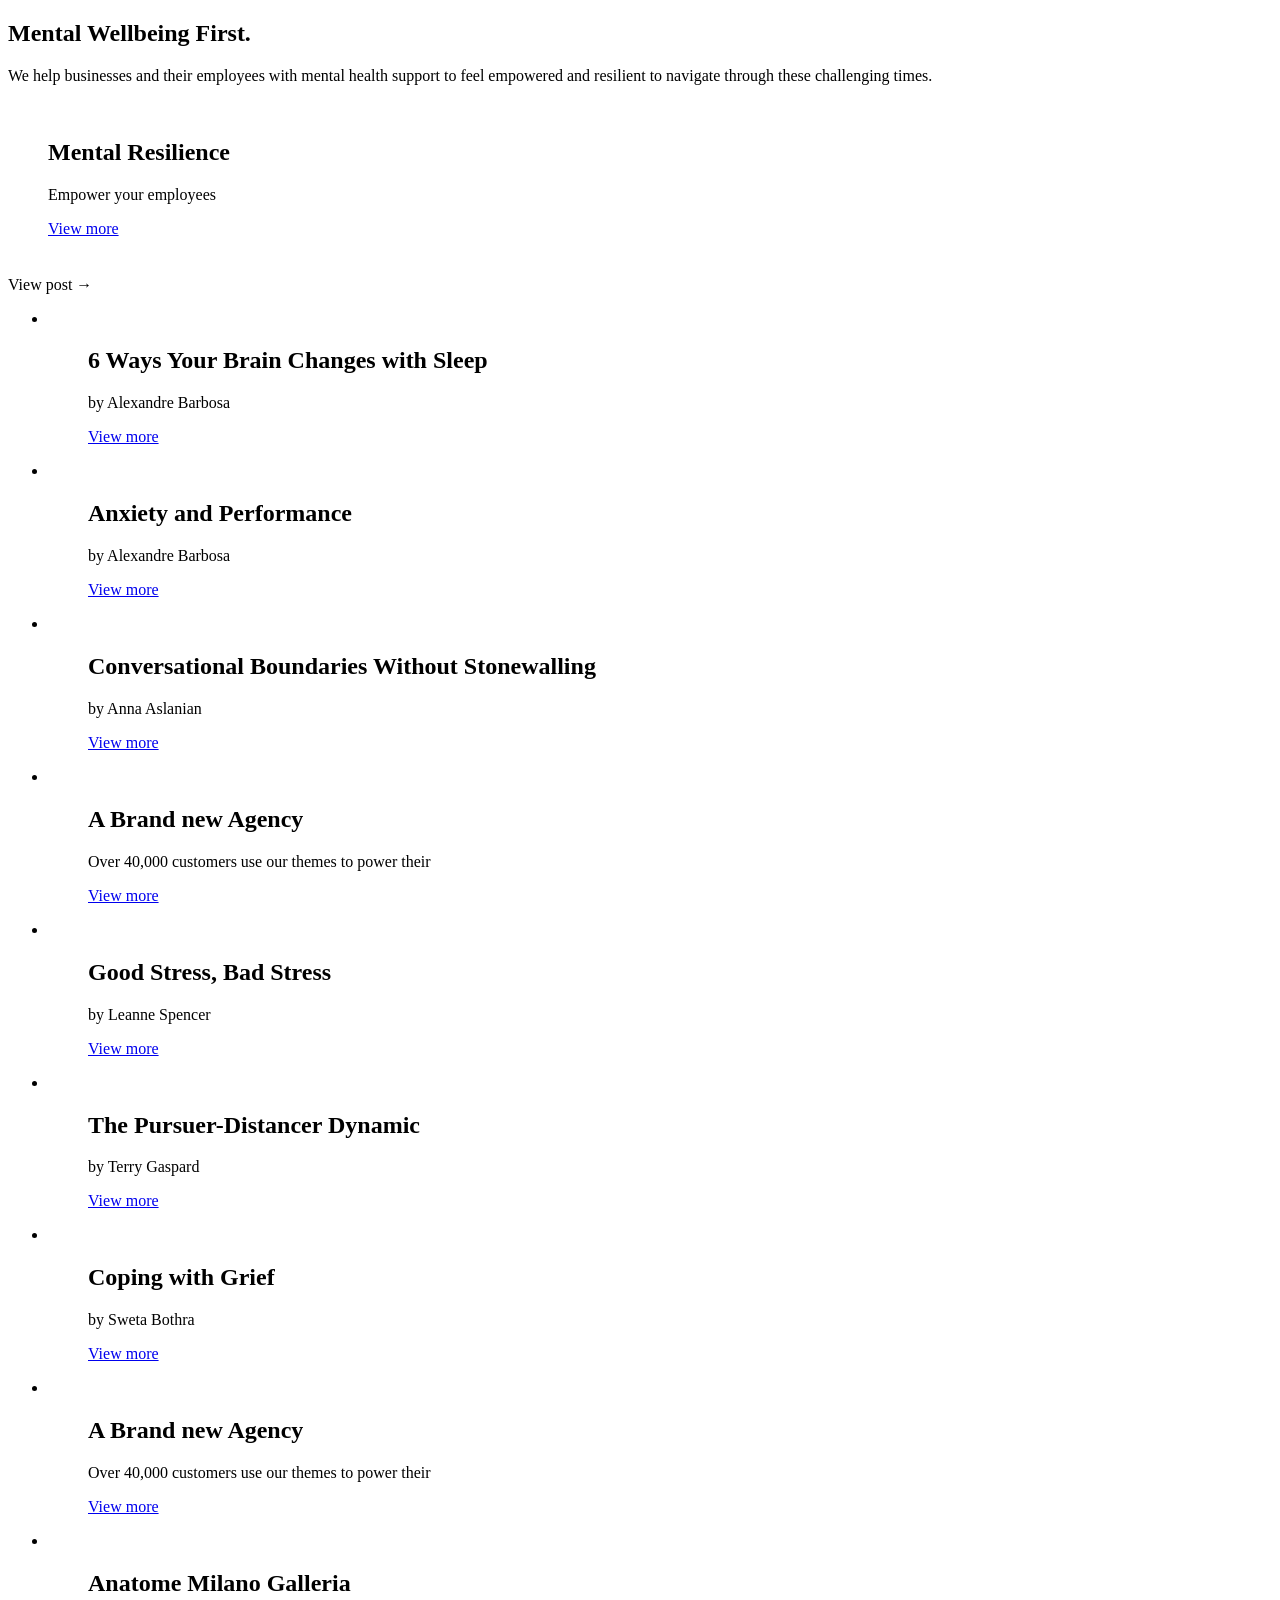
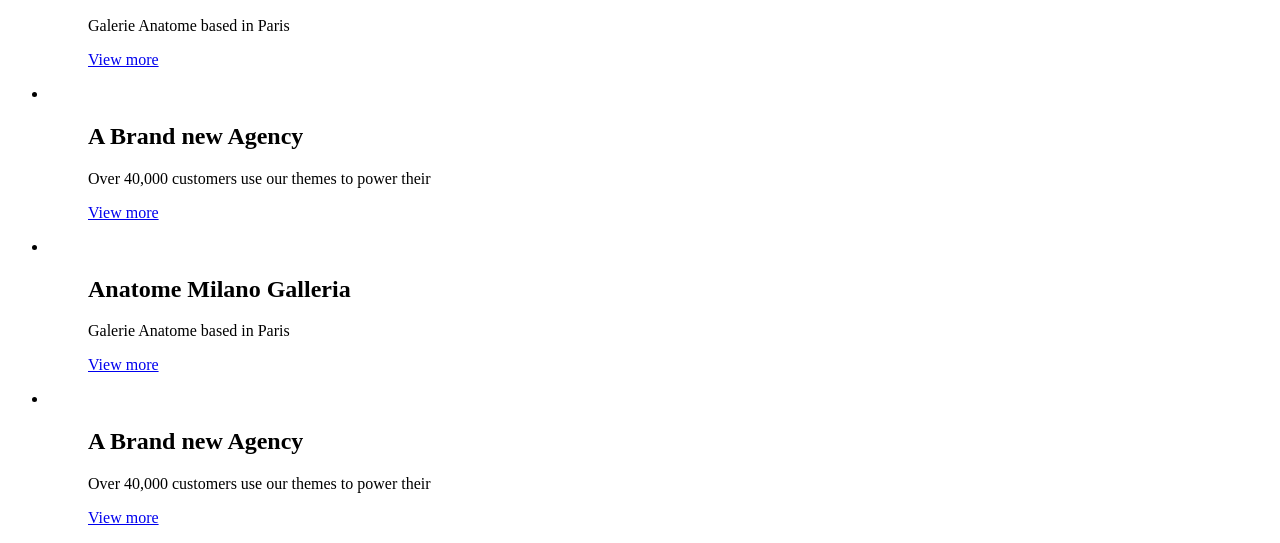
==== src/main/resources/templates/index.html @ 77d9ba24 "Merge https://github.com/kimberlywanst/final-project-v2 into main" ====
<!DOCTYPE html>
<html xmlns="http://www.w3.org/1999/xhtml" xmlns:th="https://www.thymeleaf.org">
  <head>
    <meta
      name="viewport"
      content="width=device-width, initial-scale=1, maximum-scale=1"
    />
    <meta charset="utf-8" />
    <meta name="description" content="" />
    <title>KAI</title>
    <link
      rel="shortcut icon"
      href="/assets/images/kai-favicon.ico"
      type="image/icon type"
    />
    <link href="/assets/css/style.css" rel="stylesheet" />
    <link href="/assets/css/bootstrap.min.css" rel="stylesheet" />
    <link href="/assets/css/responsive.css" rel="stylesheet" />
    <link href="/assets/css/font-awesome.min.css" rel="stylesheet" />
    <link href="/assets/css/effects/grid.css" rel="stylesheet" />
    <link href="/assets/css/effects/normalize.css" rel="stylesheet" />
    <link href="/assets/css/effects/component.css" rel="stylesheet" />
  </head>

  <body>
    <header th:insert="/fragments/navHeader.html :: navHeader">     </header>

    <main role="main-home-wrapper" class="container">
      <div class="row">
        <section class="col-xs-12 col-sm-6 col-md-6 col-lg-6">
          <article role="pge-title-content">
            <header>
              <h2>Mental Wellbeing First.</h2>
            </header>

            <p>
              We help businesses and their employees with mental health support
              to feel empowered and resilient to navigate through these
              challenging times.
            </p>
          </article>
        </section>

        <section class="col-xs-12 col-sm-6 col-md-6 col-lg-6 grid">
          <figure class="effect-oscar">
            <img
              src="/assets/images/index-images/image-1.jpg"
              alt=""
              class="img-responsive"
            />

            <figcaption>
              <h2>Mental<span> Resilience</span></h2>
              <p>Empower your employees</p>
              <a href="/about">View more</a>
            </figcaption>
          </figure>
        </section>

        <div class="clearfix"></div>

        <!-- First column -->
        <section class="col-xs-12 col-sm-6 col-md-6 col-lg-6 grid">

          <div th:each="post, stats : ${posts}">
            <article>
              <div class="post-details">
                <h2 th:text="${post.title}" class="post-title"></h2>
                <p th:text="*{users[stats.index].username}"></p>
                <p class="post-date">
                  <i class="fa fa-calendar-o"></i>
                  <span
                          th:text="${#dates.format(post.timestamp, 'dd-MMM-yyyy')}"
                  ></span>
                </p>
              </div>
              <a th:href="@{post/show-username/{id}(id=${post.id})}">
                <img
                        th:src="'/post/images/' + ${post.id}"
                        class="img-responsive"
                        alt=""
                />
              </a>

              <div class="post-options">
                <a th:href="@{post/show-username/{id}(id=${post.id})}">
                  View post &rarr;
                </a>

                <div class="post-edits">
                  <a th:href="@{post/edit/{id}(id=${post.id})}">
                    <i class="fa fa-pencil"></i>
                  </a>
                  <a
                          th:href="@{post/delete/{id}(id=${post.id})}"
                          onclick="return confirm('Are you sure you want to delete this item')"
                  >
                    <i class="fa fa-trash"></i>
                  </a>
                </div>
              </div>
            </article>
          </div>

          <!--          <ul class="grid-lod effect-2" id="grid">-->
<!--            <li th:each="post : ${posts}">-->
<!--              <figure class="effect-oscar">-->
<!--&lt;!&ndash;                <img th:src="${post.imageURL}" class="img-responsive" />&ndash;&gt;-->

<!--                <figcaption>-->
<!--                  <h2>Hello</h2>-->
<!--&lt;!&ndash;                  <p th:text="*{users[stats.index].username}">User</p>&ndash;&gt;-->
<!--                  <p th:text="${post.id}"></p>-->
<!--                  <a th:href="@{/posts/show-username/{id}(id=${post.id})}">View more</a>-->
<!--                </figcaption>-->
<!--              </figure>-->
<!--            </li>-->
<!--          </ul>-->
        </section>

        <!-- Second column -->
        <section class="col-xs-12 col-sm-6 col-md-6 col-lg-6 grid">
          <ul class="grid-lod effect-2" id="gridX">
            <li>
              <figure class="effect-oscar">
                <img
                  src="/assets/images/index-images/sleep.jpg"
                  alt=""
                  class="img-responsive"
                />

                <figcaption>
                  <h2>6 Ways Your Brain <span>Changes with Sleep</span></h2>
                  <p>by Alexandre Barbosa</p>
                  <a
                    href="pages/stories/6-ways-your-brain-changes-with-sleep.html"
                    >View more</a
                  >
                </figcaption>
              </figure>
            </li>

            <li>
              <figure class="effect-oscar">
                <img
                  src="/assets/images/index-images/anxiety.jpg"
                  alt=""
                  class="img-responsive"
                />

                <figcaption>
                  <h2>Anxiety and <span>Performance</span></h2>
                  <p>by Alexandre Barbosa</p>
                  <a href="/pages/stories/anxiety-and-performance.html"
                    >View more</a
                  >
                </figcaption>
              </figure>
            </li>

            <li>
              <figure class="effect-oscar">
                <img
                  src="/assets/images/index-images/relationship-1.jpg"
                  alt=""
                  class="img-responsive"
                />

                <figcaption>
                  <h2>
                    Conversational Boundaries <span>Without Stonewalling</span>
                  </h2>
                  <p>by Anna Aslanian</p>
                  <a
                    href="pages/stories/conversational-boundaries-without-stonewalling.html"
                    >View more</a
                  >
                </figcaption>
              </figure>
            </li>

            <li>
              <figure class="effect-oscar">
                <img
                  src="/assets/images/home-images/image-4.jpg"
                  alt=""
                  class="img-responsive"
                />

                <figcaption>
                  <h2>A Brand <span>new Agency</span></h2>
                  <p>Over 40,000 customers use our themes to power their</p>
                  <a href="pages/works-details.html">View more</a>
                </figcaption>
              </figure>
            </li>

            <li>
              <figure class="effect-oscar">
                <img
                  src="/assets/images/index-images/stress.jpg"
                  alt=""
                  class="img-responsive"
                />

                <figcaption>
                  <h2>Good Stress, <span>Bad Stress</span></h2>
                  <p>by Leanne Spencer</p>
                  <a href="pages/stories/good-stress-bad-stress.html"
                    >View more</a
                  >
                </figcaption>
              </figure>
            </li>

            <li>
              <figure class="effect-oscar">
                <img
                  src="/assets/images/index-images/relationship-2.jpg"
                  alt=""
                  class="img-responsive"
                />

                <figcaption>
                  <h2>The Pursuer-<span>Distancer Dynamic</span></h2>
                  <p>by Terry Gaspard</p>
                  <a href="pages/stories/the-pursuer-distancer-dynamic.html"
                    >View more</a
                  >
                </figcaption>
              </figure>
            </li>

            <li>
              <figure class="effect-oscar">
                <img
                  src="/assets/images/index-images/grief.jpg"
                  alt=""
                  class="img-responsive"
                />

                <figcaption>
                  <h2>Coping with <span>Grief</span></h2>
                  <p>by Sweta Bothra</p>
                  <a href="pages/stories/coping-with-grief.html">View more</a>
                </figcaption>
              </figure>
            </li>

            <li>
              <figure class="effect-oscar">
                <img src="/assets/images/home-images/image-5.jpg" alt="" class="img-responsive"/>

                <figcaption>
                  <h2>A Brand <span>new Agency</span></h2>
                  <p>Over 40,000 customers use our themes to power their</p>
                  <a href="pages/works-details.html">View more</a>
                </figcaption>
              </figure>
            </li>

            <li>
              <figure class="effect-oscar">
                <img
                  src="/assets/images/home-images/image-3.jpg"
                  alt=""
                  class="img-responsive"
                />

                <figcaption>
                  <h2>Anatome Milano <span>Galleria</span></h2>
                  <p>Galerie Anatome based in Paris</p>
                  <a href="pages/works-details.html">View more</a>
                </figcaption>
              </figure>
            </li>

            <li>
              <figure class="effect-oscar">
                <img
                  src="/assets/images/home-images/image-5.jpg"
                  alt=""
                  class="img-responsive"
                />

                <figcaption>
                  <h2>A Brand <span>new Agency</span></h2>
                  <p>Over 40,000 customers use our themes to power their</p>
                  <a href="pages/works-details.html">View more</a>
                </figcaption>
              </figure>
            </li>

            <li>
              <figure class="effect-oscar">
                <img
                  src="/assets/images/home-images/image-3.jpg"
                  alt=""
                  class="img-responsive"
                />

                <figcaption>
                  <h2>Anatome Milano <span>Galleria</span></h2>
                  <p>Galerie Anatome based in Paris</p>
                  <a href="pages/works-details.html">View more</a>
                </figcaption>
              </figure>
            </li>

            <li>
              <figure class="effect-oscar">
                <img
                  src="/assets/images/home-images/image-5.jpg"
                  alt=""
                  class="img-responsive"
                />

                <figcaption>
                  <h2>A Brand <span>new Agency</span></h2>
                  <p>Over 40,000 customers use our themes to power their</p>
                  <a href="pages/works-details.html">View more</a>
                </figcaption>
              </figure>
            </li>
          </ul>
        </section>

        <div class="clearfix"></div>
      </div>
    </main>

    <!-- <div th:switch="${posts}">
      <p>
        <a href="/post"> <i> Add post </i></a>
      </p>
      <div>
        <h2 th:case="null">No record found !!</h2>

        <div th:case="*">
          <table>
            <thead>
              <tr>
                <th>Title</th>
                <th>Content</th>
                <th>ImageURL</th>
                <th>User_id</th>

                <th>Show</th>
                <th>Edit</th>
                <th>Delete</th>
              </tr>
            </thead>
            <tbody>
              <tr th:each="post : ${posts}">
                <td th:text="${post.title}"></td>
                <td th:text="${post.content}"></td>
                <td th:text="${post.imageURL}"></td>
                <td th:text="${post.user_id}"></td>

                <td>
                  <a th:href="@{post/show/{id}(id=${post.id})}"> Show </a>
                </td>

                <td>
                  <a th:href="@{post/edit/{id}(id=${post.id})}"> Edit </a>
                </td>
                <td>
                  <a th:href="@{post/delete/{id}(id=${post.id})}"> Delete </a>
                </td>
              </tr>
            </tbody>
          </table>
        </div>
      </div>
    </div> -->

    <footer th:insert="/fragments/footer.html :: footer">     </footer>

    <script src="/assets/js/jquery.min.js"></script>
    <script src="/assets/js/nav.js"></script>
    <script src="/assets/js/custom.js"></script>
    <script src="/assets/js/bootstrap.min.js"></script>
    <script src="/assets/js/effects/masonry.pkgd.min.js"></script>
    <script src="/assets/js/effects/imagesloaded.js"></script>
    <script src="/assets/js/effects/classie.js"></script>
    <script src="/assets/js/effects/AnimOnScroll.js"></script>
    <script src="/assets/js/effects/modernizr.custom.js"></script>
    <script src="/assets/js/html5shiv.js"></script>

    <!-- Start of ChatBot (www.chatbot.com) code -->
    <script type="text/javascript">
      window.__be = window.__be || {};
      window.__be.id = "6035e33be778240007a0a640";
      (function() {
        var be = document.createElement('script'); be.type = 'text/javascript'; be.async = true;
        be.src = ('https:' == document.location.protocol ? 'https://' : 'http://') + 'cdn.chatbot.com/widget/plugin.js';
        var s = document.getElementsByTagName('script')[0]; s.parentNode.insertBefore(be, s);
      })();
    </script>

  </body>
</html>
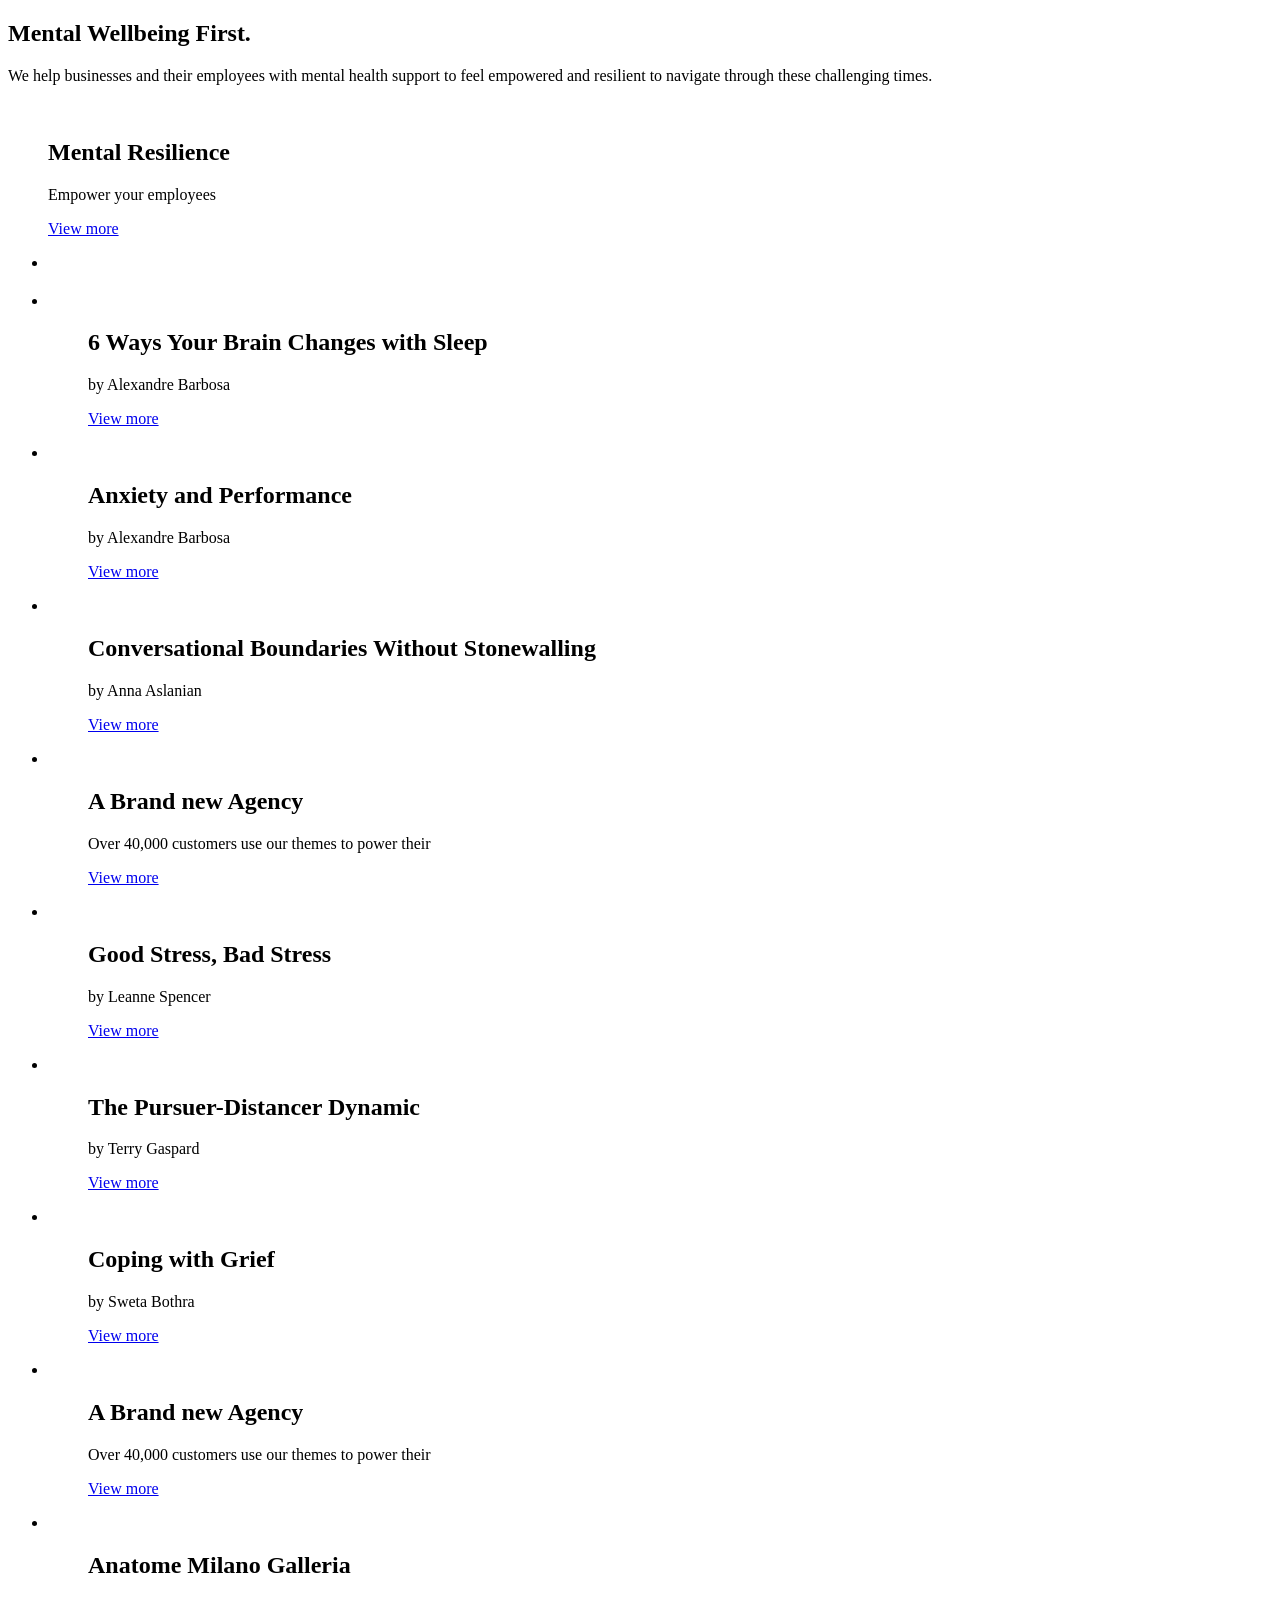
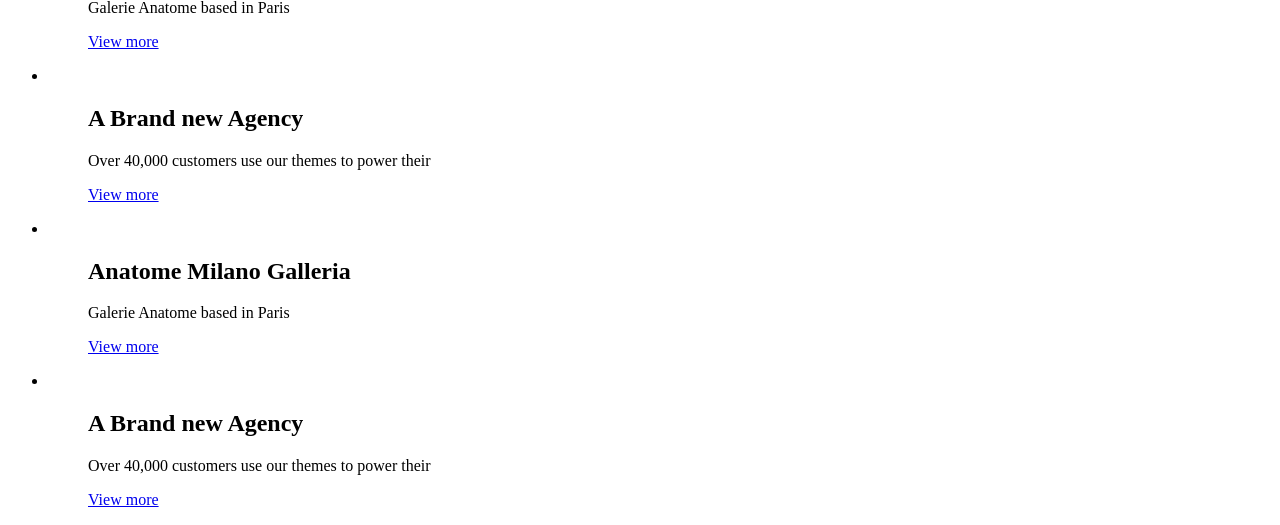
==== commit b7ed65ef: "Merge https://github.com/kimberlywanst/final-project-v2 into main" ====
--- a/src/main/resources/templates/index.html
+++ b/src/main/resources/templates/index.html
@@ -23,7 +23,7 @@
   </head>
 
   <body>
-    <header th:insert="/fragments/navHeader.html :: navHeader">     </header>
+    <header th:insert="/fragments/navHeader.html :: navHeader"></header>
 
     <main role="main-home-wrapper" class="container">
       <div class="row">
@@ -61,8 +61,29 @@
 
         <!-- First column -->
         <section class="col-xs-12 col-sm-6 col-md-6 col-lg-6 grid">
-
-          <div th:each="post, stats : ${posts}">
+          <ul
+            th:each="post, stats : ${posts}"
+            class="grid-lod effect-2"
+            id="grid"
+          >
+            <li>
+              <figure class="effect-oscar">
+                <img
+                  th:src="'/post/images/' + ${post.id}"
+                  class="img-responsive"
+                  alt=""
+                />
+
+                <figcaption>
+                  <h2 th:text="${post.title}" class="post-title"></h2>
+                  <p th:text="*{users[stats.index].username}"></p>
+                  <a th:href="@{post/show-username/{id}(id=${post.id})}"></a>
+                </figcaption>
+              </figure>
+            </li>
+          </ul>
+
+          <!-- <div th:each="post, stats : ${posts}">
             <article>
               <div class="post-details">
                 <h2 th:text="${post.title}" class="post-title"></h2>
@@ -70,57 +91,26 @@
                 <p class="post-date">
                   <i class="fa fa-calendar-o"></i>
                   <span
-                          th:text="${#dates.format(post.timestamp, 'dd-MMM-yyyy')}"
+                    th:text="${#dates.format(post.timestamp, 'dd-MMM-yyyy')}"
                   ></span>
                 </p>
               </div>
               <a th:href="@{post/show-username/{id}(id=${post.id})}">
                 <img
-                        th:src="'/post/images/' + ${post.id}"
-                        class="img-responsive"
-                        alt=""
+                  th:src="'/post/images/' + ${post.id}"
+                  class="img-responsive"
+                  alt=""
                 />
               </a>
 
-              <div class="post-options">
-                <a th:href="@{post/show-username/{id}(id=${post.id})}">
-                  View post &rarr;
-                </a>
-
-                <div class="post-edits">
-                  <a th:href="@{post/edit/{id}(id=${post.id})}">
-                    <i class="fa fa-pencil"></i>
-                  </a>
-                  <a
-                          th:href="@{post/delete/{id}(id=${post.id})}"
-                          onclick="return confirm('Are you sure you want to delete this item')"
-                  >
-                    <i class="fa fa-trash"></i>
-                  </a>
-                </div>
-              </div>
+
             </article>
-          </div>
-
-          <!--          <ul class="grid-lod effect-2" id="grid">-->
-<!--            <li th:each="post : ${posts}">-->
-<!--              <figure class="effect-oscar">-->
-<!--&lt;!&ndash;                <img th:src="${post.imageURL}" class="img-responsive" />&ndash;&gt;-->
-
-<!--                <figcaption>-->
-<!--                  <h2>Hello</h2>-->
-<!--&lt;!&ndash;                  <p th:text="*{users[stats.index].username}">User</p>&ndash;&gt;-->
-<!--                  <p th:text="${post.id}"></p>-->
-<!--                  <a th:href="@{/posts/show-username/{id}(id=${post.id})}">View more</a>-->
-<!--                </figcaption>-->
-<!--              </figure>-->
-<!--            </li>-->
-<!--          </ul>-->
+          </div> -->
         </section>
 
         <!-- Second column -->
         <section class="col-xs-12 col-sm-6 col-md-6 col-lg-6 grid">
-          <ul class="grid-lod effect-2" id="gridX">
+          <ul class="grid-lod effect-2" id="grid">
             <li>
               <figure class="effect-oscar">
                 <img
@@ -249,7 +239,11 @@
 
             <li>
               <figure class="effect-oscar">
-                <img src="/assets/images/home-images/image-5.jpg" alt="" class="img-responsive"/>
+                <img
+                  src="/assets/images/home-images/image-5.jpg"
+                  alt=""
+                  class="img-responsive"
+                />
 
                 <figcaption>
                   <h2>A Brand <span>new Agency</span></h2>
@@ -329,52 +323,7 @@
       </div>
     </main>
 
-    <!-- <div th:switch="${posts}">
-      <p>
-        <a href="/post"> <i> Add post </i></a>
-      </p>
-      <div>
-        <h2 th:case="null">No record found !!</h2>
-
-        <div th:case="*">
-          <table>
-            <thead>
-              <tr>
-                <th>Title</th>
-                <th>Content</th>
-                <th>ImageURL</th>
-                <th>User_id</th>
-
-                <th>Show</th>
-                <th>Edit</th>
-                <th>Delete</th>
-              </tr>
-            </thead>
-            <tbody>
-              <tr th:each="post : ${posts}">
-                <td th:text="${post.title}"></td>
-                <td th:text="${post.content}"></td>
-                <td th:text="${post.imageURL}"></td>
-                <td th:text="${post.user_id}"></td>
-
-                <td>
-                  <a th:href="@{post/show/{id}(id=${post.id})}"> Show </a>
-                </td>
-
-                <td>
-                  <a th:href="@{post/edit/{id}(id=${post.id})}"> Edit </a>
-                </td>
-                <td>
-                  <a th:href="@{post/delete/{id}(id=${post.id})}"> Delete </a>
-                </td>
-              </tr>
-            </tbody>
-          </table>
-        </div>
-      </div>
-    </div> -->
-
-    <footer th:insert="/fragments/footer.html :: footer">     </footer>
+    <footer th:insert="/fragments/footer.html :: footer"></footer>
 
     <script src="/assets/js/jquery.min.js"></script>
     <script src="/assets/js/nav.js"></script>
@@ -391,12 +340,16 @@
     <script type="text/javascript">
       window.__be = window.__be || {};
       window.__be.id = "6035e33be778240007a0a640";
-      (function() {
-        var be = document.createElement('script'); be.type = 'text/javascript'; be.async = true;
-        be.src = ('https:' == document.location.protocol ? 'https://' : 'http://') + 'cdn.chatbot.com/widget/plugin.js';
-        var s = document.getElementsByTagName('script')[0]; s.parentNode.insertBefore(be, s);
+      (function () {
+        var be = document.createElement("script");
+        be.type = "text/javascript";
+        be.async = true;
+        be.src =
+          ("https:" == document.location.protocol ? "https://" : "http://") +
+          "cdn.chatbot.com/widget/plugin.js";
+        var s = document.getElementsByTagName("script")[0];
+        s.parentNode.insertBefore(be, s);
       })();
     </script>
-
   </body>
 </html>
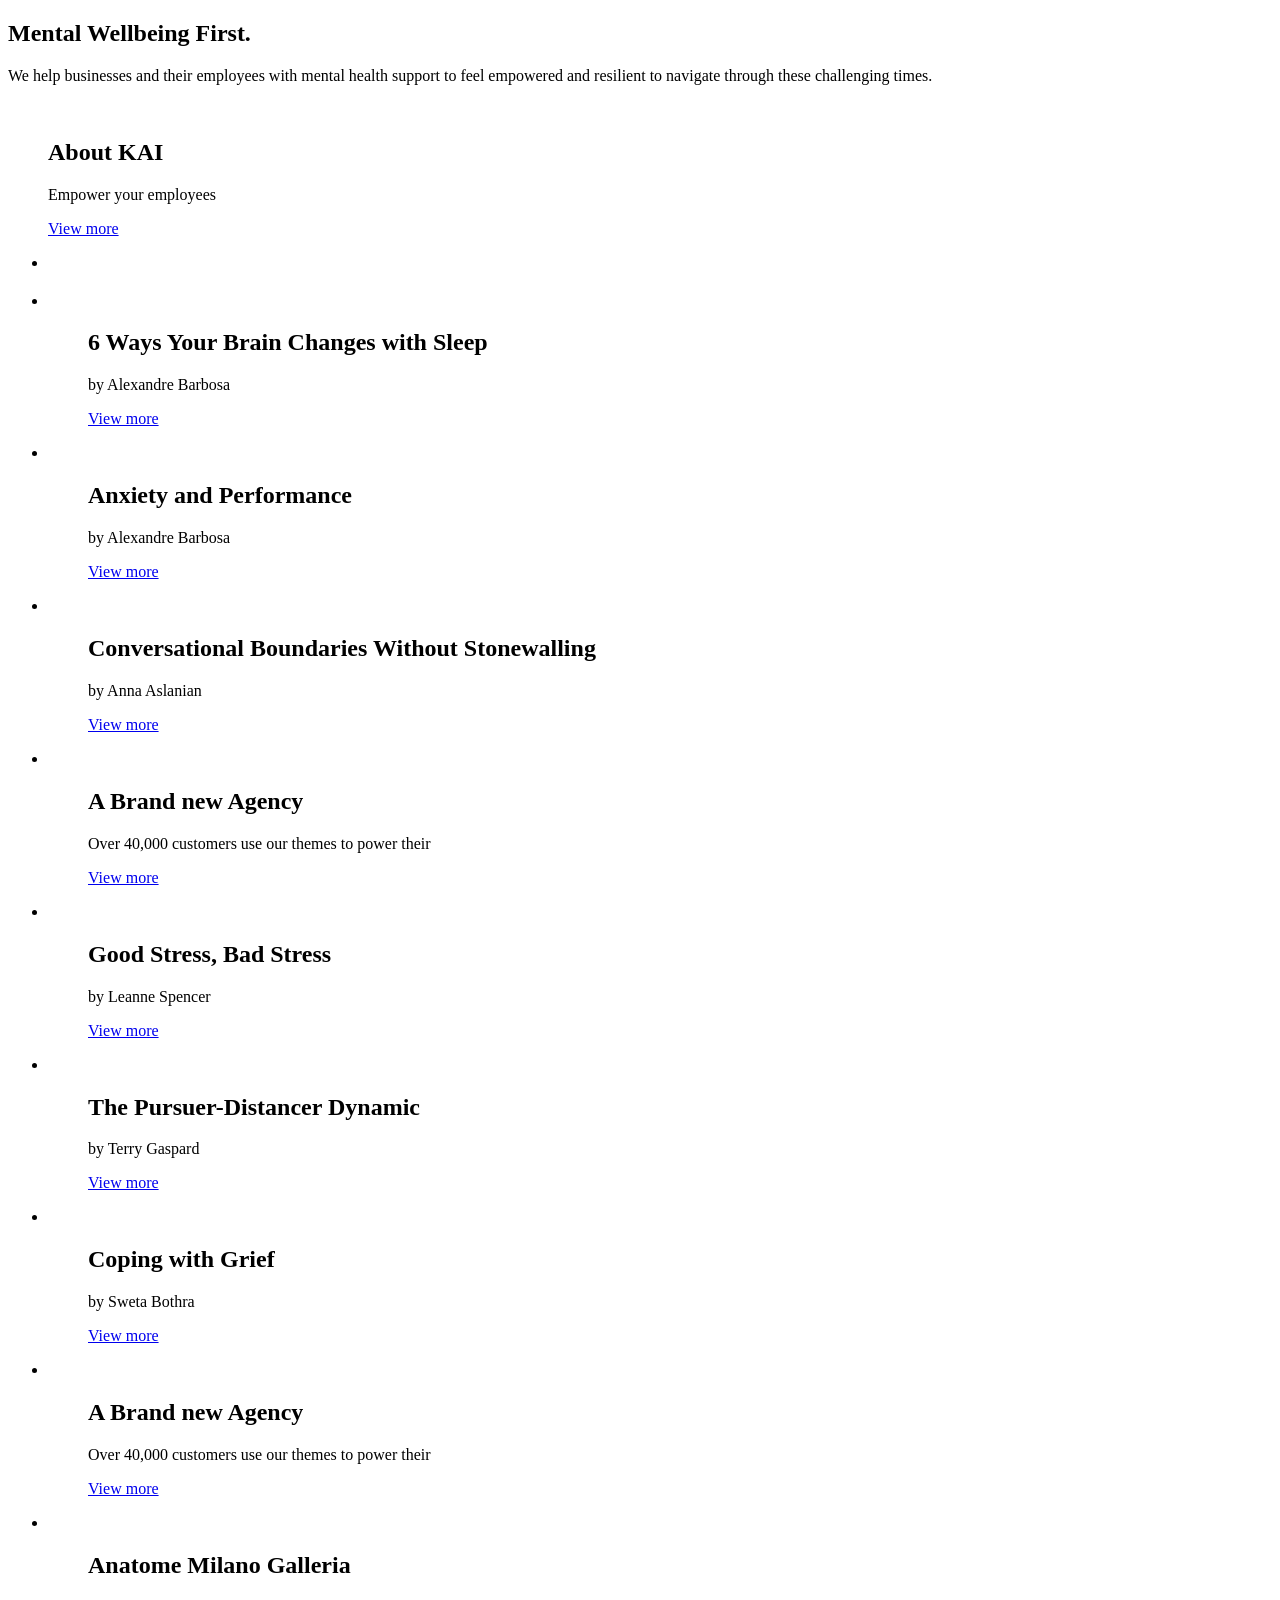
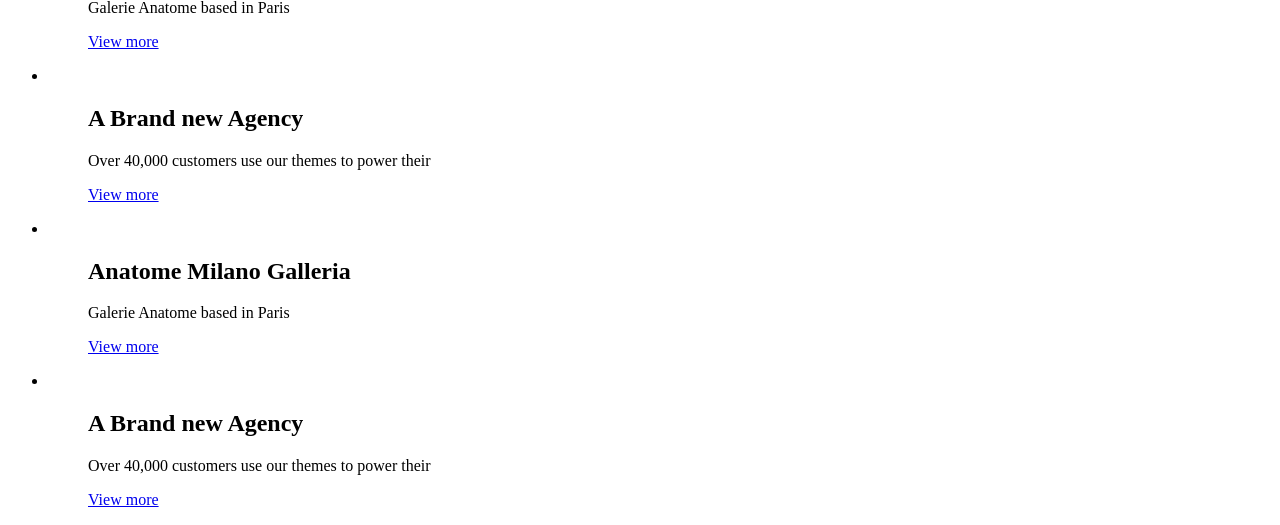
==== commit f097545d: "Merge https://github.com/kimberlywanst/final-project-v2 into main" ====
--- a/src/main/resources/templates/index.html
+++ b/src/main/resources/templates/index.html
@@ -23,7 +23,7 @@
   </head>
 
   <body>
-    <header th:insert="/fragments/navHeader.html :: navHeader"></header>
+    <header th:replace="/fragments/navHeader.html :: navHeader"></header>
 
     <main role="main-home-wrapper" class="container">
       <div class="row">
@@ -50,7 +50,7 @@
             />
 
             <figcaption>
-              <h2>Mental<span> Resilience</span></h2>
+              <h2>About <span>KAI</span></h2>
               <p>Empower your employees</p>
               <a href="/about">View more</a>
             </figcaption>
@@ -77,35 +77,11 @@
                 <figcaption>
                   <h2 th:text="${post.title}" class="post-title"></h2>
                   <p th:text="*{users[stats.index].username}"></p>
-                  <a th:href="@{post/show-username/{id}(id=${post.id})}"></a>
+                  <a th:href="@{posts/show-username/{id}(id=${post.id})}"></a>
                 </figcaption>
               </figure>
             </li>
           </ul>
-
-          <!-- <div th:each="post, stats : ${posts}">
-            <article>
-              <div class="post-details">
-                <h2 th:text="${post.title}" class="post-title"></h2>
-                <p th:text="*{users[stats.index].username}"></p>
-                <p class="post-date">
-                  <i class="fa fa-calendar-o"></i>
-                  <span
-                    th:text="${#dates.format(post.timestamp, 'dd-MMM-yyyy')}"
-                  ></span>
-                </p>
-              </div>
-              <a th:href="@{post/show-username/{id}(id=${post.id})}">
-                <img
-                  th:src="'/post/images/' + ${post.id}"
-                  class="img-responsive"
-                  alt=""
-                />
-              </a>
-
-
-            </article>
-          </div> -->
         </section>
 
         <!-- Second column -->
